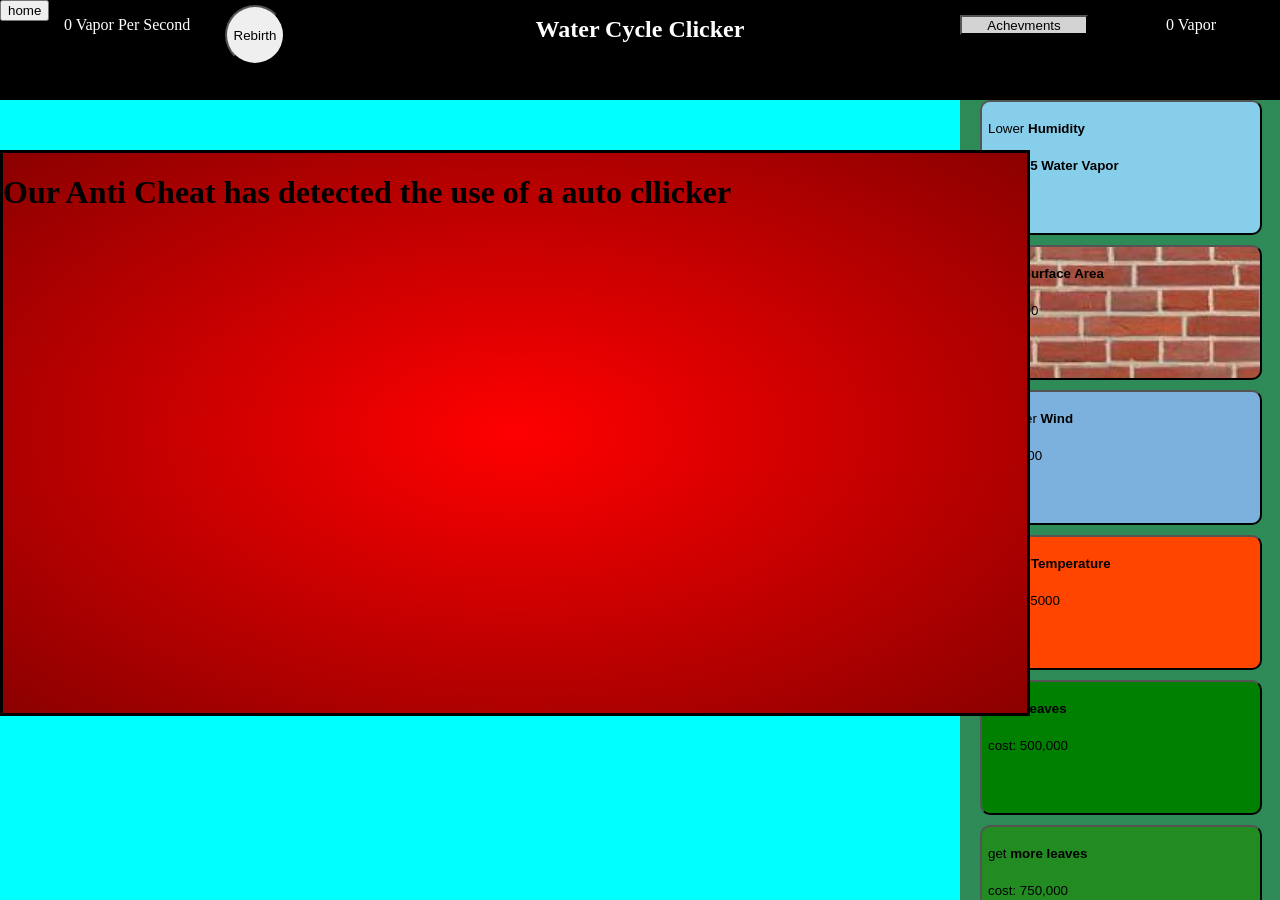
==== game.html @ 9265948f "Add files via upload" ====
<!DOCTYPE html>
<html lang="en">
  <head>
    <title>Kar and Evt project</title>
    <link rel="stylesheet" href="styles.css">
  </head>
  <body>
    <div id="topheader" class="topcontent">
      <h1 id="title" class="topcontent"><strong>Water Cycle Clicker</strong></h1>
      <p id="vps" class="topcontent">0 Vapor Per Second</p>
      <p id="vapor" class="topcontent">0 Vapor</p>
      <button id="achevments" class="topcontent">Achevments</button>
      <button onclick=window.location.href="index.html">home</button>
      <button id="rebirth">Rebirth</button>
    </div>
    <div id="maincontent">
      <div id="anticheatpopup">
        <span id="anti-cheat-header">
          <h1>
            Our <strong>Anti Cheat</strong> has detected the use of a auto cllicker
          </h1>
        </span>
      </div>
      <div id="achevmentssidebar">
        <div id="a1" class="achevments"></div>
      </div>
      <button id="clicker">Level 1</button>
      <div id="shop" class="shop">
        <button id="upgrade_1" class="upgrades button">
          <p id="1_name" class="name">Lower <strong>Humidity</strong></p>
          <p id="1_cost" class="cost">Cost: <strong>25 Water Vapor</strong></p> 
        </button>
        <button id="upgrade_2" class="upgrades button">
          <p id="2_name" class="name">More <strong>Surface Area</strong></p>
          <p id="2c" class="cost"> cost:100</p>
        </button>
        <button id="upgrade_3" class="upgrades">
          <p id="3n" class="name">stronger <strong>Wind</strong></p>
          <p id="3c" class="cost">cost: 500</p>
        </button>
        <button id="upgrade_4" class="upgrades">
            <p id="4n" class="name"> Higher <strong>Temperature</strong></p>
            <p id="4c" class="cost"> Cost: 15000 </p>
        </button>
        <button id="upgrade_5" class="upgrades">
            <p id="5n" class="name"> better <strong>leaves</strong></p>
            <p id="5c" class="cost"> cost: 500,000 </p>
        </button>
        <button id="upgrade_6" class="upgrades">
            <p id="6n" class="name"> get <strong>more leaves</strong></p>
            <p id="6c" class="cost"> cost: 750,000</p>
        </button>
        <button id="upgrade_7" class="upgrades">
          <p id="7n" class="name"> 2x <strong> transpiration speed</strong> </p>
          <p id="7c" class="cost"> cost: 1,000,000</p>
        </button>
        <button id="upgrade_8" class="upgrades">
          <p id="8n" class="name">dog wood leaves</p>
          <p id="8c" class="cost"> cost: 1,250,000</p>
        </button>
        <button id="upgrade_9" class="upgrades">
        <p id="9n" class="name">better surfaces</p>
        <p id="9c" class="cost"> cost: 1,500,000 </p>
        </button>
        <button id="upgrade_10" class="upgrades">
          <P id="10n" class="name"> 2x infiltration speed</P>
          <p id="10c" class="cost"> cost: 1,750,000</p>
        </button>
        <button id="upgrade_11" class="upgrades">
          <p id="11n" class="name"> mulch</p>
          <p id="11c" class="cost"> cost: 2,000,000</p>
        </button>
        <button id="upgrade_12" class="upgrades">
          <p id="12n" class="name"> 2x the water being infiltrated</p>
          <p id="12c" class="cost"> cost: 2,500,00</p>
        </button>
      </div>
    </div>
    <script src="clicker.js" defer></script>
  </body>
</html>
---- styles.css ----
#vps {
        color: white;
        position: absolute;
        z-index: 1;
        left: 5vw
    }
    #title {
        color: white;
        position: absolute;
        text-align: center;
        width: 100%;
        font-size: 24px;
        z-index: 1;
    }
    #topheader {
        top: 0;
        left: 0;
        margin: 0;
        z-index: 0;
        width: 100vw;
        height: 100px;
        position: absolute;
        background-color: black;
    }
    #clicker {
        width: 20vw;
        height: 20vw;
        border: solid;
        background-color: green;
        border-color: darkgreen;
        border-radius: 50%;
        position: absolute;
        top: 30vh;
        left: 40vw
    }
    body {
        background-color: aqua;
        margin: 0;
        padding: 0;
    }
    #vapor {
        color: white;
        position: absolute;
        right: 5vw;
        z-index: 2;
    }
    #shop {
        display: flex;
        flex-direction: column;
        align-items: top;
        align-content: center;
        position: absolute;
        border-color: black;
        background-color: seagreen;
        gap: 10px;
        right: 0;
        bottom: 0px;
        height: 100%;
        width: 25vw;
        overflow-y: auto;
        overflow-x: hidden;
    }
    #maincontent {
        position: absolute;
        height: calc(100vh - 100px);
        width: 100vw;
        background-color: aqua;
        top: 100px;
    }
    .upgrades {
        width: 22vw;
        min-height: 15vh;
        height: 15vh;
        border-radius: 10px;
        position: relative;
        left: 20px;
        text-align: center;
        display: flex;
        flex-direction: column;
        align-items: top;
        align-content: center;
    }

    #upgrade_1 {
        border-radius: 10px;
        background-color: skyblue;
    }
    #upgrade_1_img {
        position: relative;
        width: 45px;
        height: 45px;
        bottom: 10px;
    }
    button:hover {
        filter: brightness(80%);
    }
    #upgrade_2 {
        background-size: cover;
        background-image: url(brick.jpeg);
    }
    .name {
        position: relative;
        top: 5px;
    }
    #upgrade_3 {
        background-color: rgb(124, 176, 221);
        text-align: center;
        display: flex;
        flex-direction: column;
        align-items: top;
        align-content: center;
    }
    #upgrade_4  {
        background-color: orangered; 
    }
    #achevments {
        position: absolute;
        right: 15vw;
        top: 15px;
        width: 10vw;
        height: 20%;
        background-color: lightgray;
    }
    #achevementssidebar {
        display: flex;
        flex-direction: column;
        align-items: top;
        align-content: center;
        position: absolute;
        border: solid 2px black;
        height: 100%;
        width: 25vw;
        bottom: 0;
        background-color: red;
    }
    .achevements {
    width: 22vw;
    min-height: 15vh;
    height: 15vh;
    border-radius: 10px;
    position: relative;
    border: solid;
    background-color: green;
    left: 20px;
    text-align: center;
    display: flex;
    flex-direction: column;
    align-items: top;
    align-content: center;
    }
    #rebirth {
        position: absolute;
        height: 60px;
        width: 60px;
        border-radius: 50%;
        left: 25vh;
        top: 5px;
    }
    #upgrade_5 {
        background-color: green;
    }
    #upgrade_6 { 
        background-color: forestgreen;
    }
    #anticheatpopup {
        position: relative;
        top: 50px;
        background: radial-gradient(red, darkred);
        border: solid;
        height: 70%;
        width: 80%;
        z-index: 5;
    }
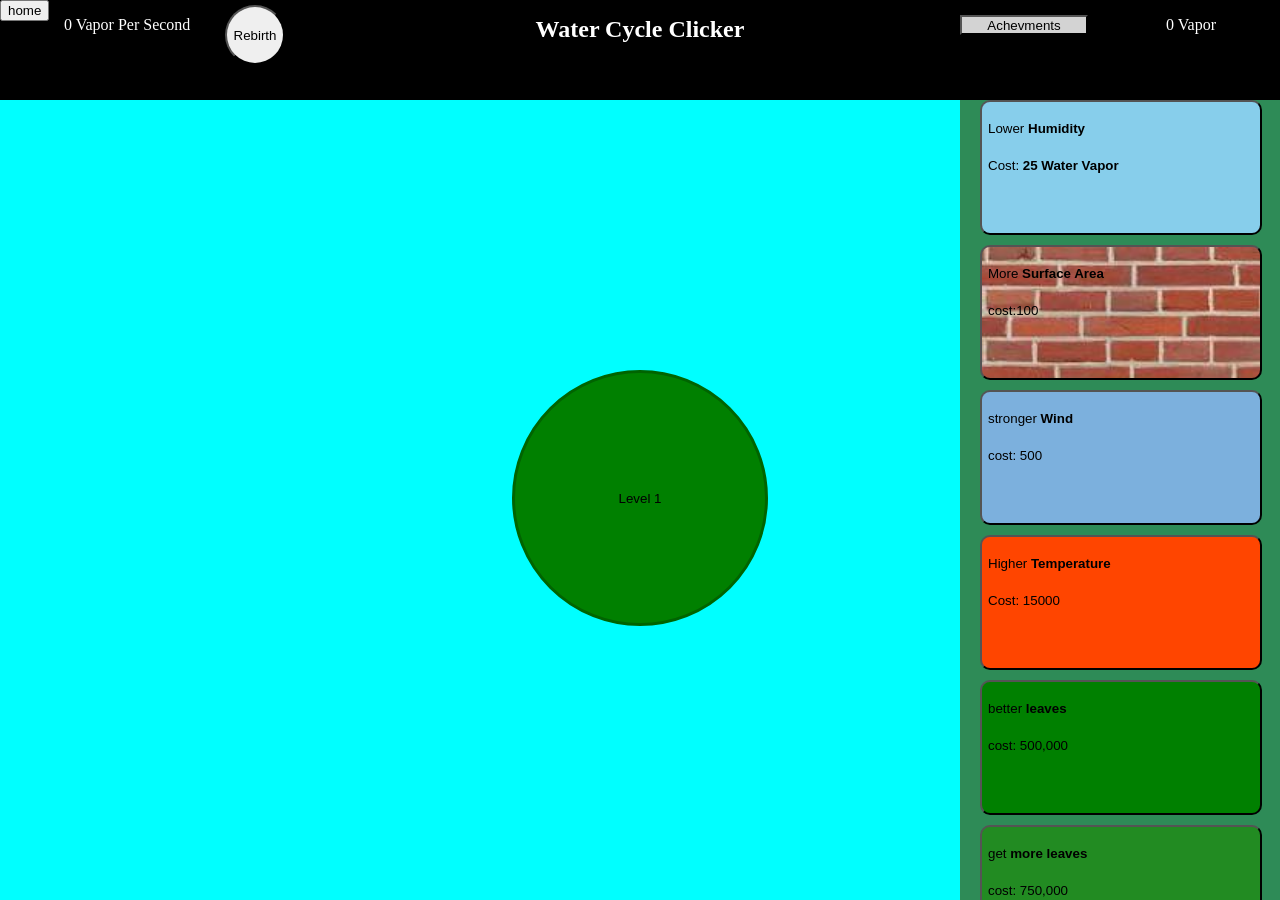
==== commit 0e29d938: "Remove anti-cheat popup from game.html Removed anti-cheat popup from the game interface." ====
--- a/game.html
+++ b/game.html
@@ -14,13 +14,6 @@
       <button id="rebirth">Rebirth</button>
     </div>
     <div id="maincontent">
-      <div id="anticheatpopup">
-        <span id="anti-cheat-header">
-          <h1>
-            Our <strong>Anti Cheat</strong> has detected the use of a auto cllicker
-          </h1>
-        </span>
-      </div>
       <div id="achevmentssidebar">
         <div id="a1" class="achevments"></div>
       </div>
@@ -78,4 +71,4 @@
     </div>
     <script src="clicker.js" defer></script>
   </body>
-</html> +</html> 
